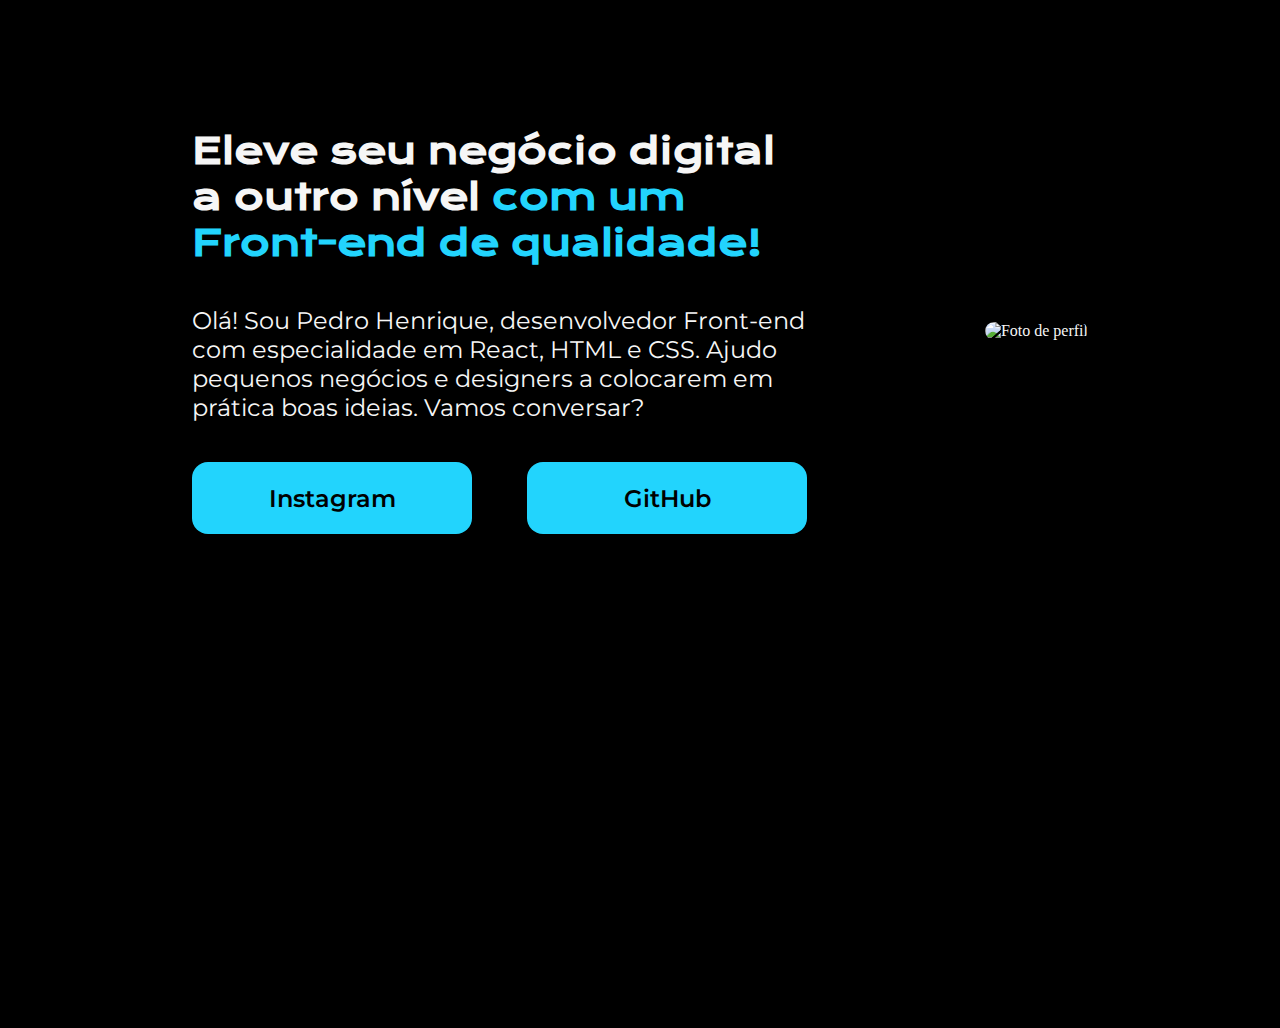
==== index.html @ ce6f3a77 "Primeiro commit" ====
<!DOCTYPE html>
<html lang="pt-br">
    <head>
        <meta charset="UTF-8">
        <meta name="viewport" content="width=device-width, initial-scale=1.0">
        <title>Portifolio</title>
        <link rel="stylesheet" href="style.css">
    </head>
    <body>
        <header>

        </header>
        <main class="apresentacao">
            <section class="apresentacao__conteudo">
                <h1 class="apresentacao__conteudo__titulo">Eleve seu negócio digital a outro nível <strong class="titulo-destaque">com um Front-end de qualidade!</strong></h1>
                <p class="apresentacao__conteudo__texto">Olá! Sou Pedro Henrique, desenvolvedor Front-end com especialidade em React, HTML e CSS. Ajudo pequenos negócios e designers a colocarem em prática boas ideias. Vamos conversar?</p>
                <div class="apresentacao__links">
                    <a class="apresentacao__links__link" href="https://www.instagram.com/pedrohcs3/" target="_blank">Instagram</a>
                    <a class="apresentacao__links__link" href="https://github.com/pedrohenriquecardosodossantos" target="_blank">GitHub</a>
                </div>
            </section>

            <img class="apresentacao__imagem" src="https://avatars.githubusercontent.com/u/125417673?v=4" alt="Foto de perfil">
        </main>
        <footer>

        </footer>
    </body>
</html>
---- style.css ----
@import url('https://fonts.googleapis.com/css2?family=Krona+One&family=Montserrat:ital,wght@0,100..900;1,100..900&display=swap');

* {
    margin: 0;
    padding: 0;
}

body {
    height: 100vh;
    box-sizing: border-box;
    background-color: #000000;
    color: #F6F6F6;
}

.titulo-destaque {
    color: #22D4FD;
}

.apresentacao {
    margin: 10% 15%;
    display: flex;
    flex-direction: row;
    align-items: center;
    justify-content: space-between;
}

.apresentacao__conteudo {
    width: 615px;
    display: flex;
    flex-direction: column;
    gap: 40px;
}

.apresentacao__conteudo__titulo {
    font-size: 36px;
    font-family: 'Krona One', sans-serif;
}

.apresentacao__conteudo__texto {
    font-size: 24px;
    font-family: 'Montserrat', sans-serif;
}

.apresentacao__links {
    display: flex;
    flex-direction: row;
    justify-content: space-between;
}

.apresentacao__links__link {
    background-color: #22D4FD;
    width: 280px;
    text-align: center;
    border-radius: 16px;
    font-size: 24px;
    padding: 21.5px 0px;
    text-decoration: none;
    color: #000000;
    font-family: 'Montserrat', sans-serif;
    font-weight: 600;
}

.apresentacao__imagem {
    border-radius: 32px;
}
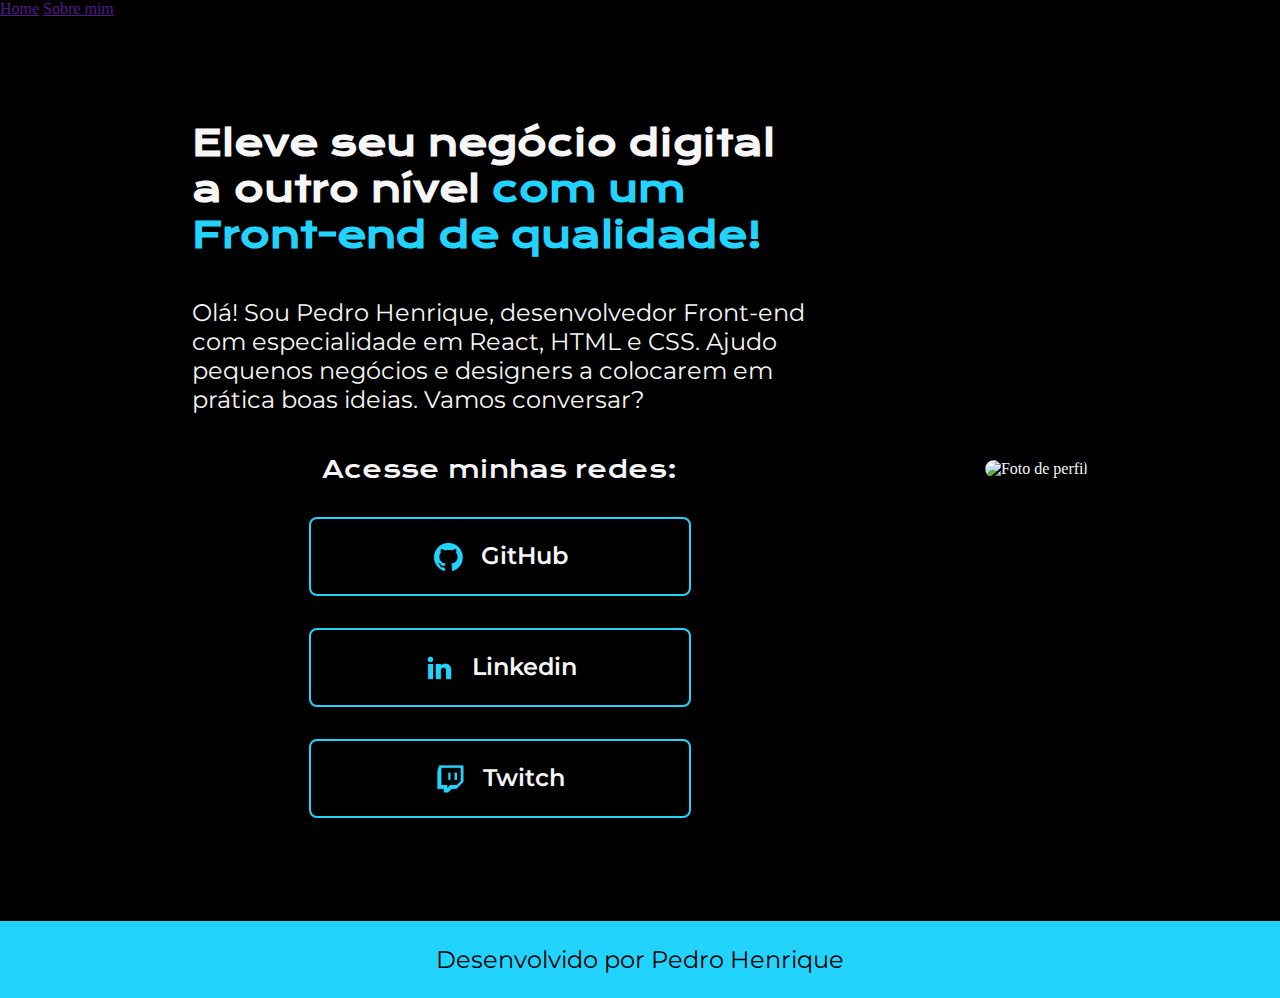
==== commit b4fa2e0c: "Update código" ====
--- a/index.html
+++ b/index.html
@@ -7,23 +7,37 @@
         <link rel="stylesheet" href="style.css">
     </head>
     <body>
-        <header>
-
+        <header class="cabecalho">
+            <nav class="cabecalho__menu">
+                <a class="cabecalho__menu__link" href="">Home</a>
+                <a class="cabecalho__menu__link" href="">Sobre mim</a>
+            </nav>
         </header>
         <main class="apresentacao">
             <section class="apresentacao__conteudo">
                 <h1 class="apresentacao__conteudo__titulo">Eleve seu negócio digital a outro nível <strong class="titulo-destaque">com um Front-end de qualidade!</strong></h1>
                 <p class="apresentacao__conteudo__texto">Olá! Sou Pedro Henrique, desenvolvedor Front-end com especialidade em React, HTML e CSS. Ajudo pequenos negócios e designers a colocarem em prática boas ideias. Vamos conversar?</p>
                 <div class="apresentacao__links">
-                    <a class="apresentacao__links__link" href="https://www.instagram.com/pedrohcs3/" target="_blank">Instagram</a>
-                    <a class="apresentacao__links__link" href="https://github.com/pedrohenriquecardosodossantos" target="_blank">GitHub</a>
+                    <h2 class="apresentacao__links__subtitulo">Acesse minhas redes:</h2>
+                    <a class="apresentacao__links__link" href="https://github.com/pedrohenriquecardosodossantos" target="_blank">
+                        <img src="./assets/github.png" alt="Imagem GitHub">
+                        GitHub
+                    </a>
+                    <a class="apresentacao__links__link" href="https://www.linkedin.com/in/pedro-henrique-cardoso-dos-santos-88b028219/" target="_blank">
+                        <img src="./assets/linkedin.png" alt="Imagem Linkedin">
+                        Linkedin
+                    </a>
+                    <a class="apresentacao__links__link" href="https://www.twitch.tv/zprope" target="_blank">
+                        <img src="./assets/twitch.png" alt="Imagem Twtitch">
+                        Twitch
+                    </a>
                 </div>
             </section>
 
             <img class="apresentacao__imagem" src="https://avatars.githubusercontent.com/u/125417673?v=4" alt="Foto de perfil">
         </main>
-        <footer>
-
+        <footer class="rodape">
+            <p>Desenvolvido por Pedro Henrique</p>
         </footer>
     </body>
 </html>
--- a/style.css
+++ b/style.css
@@ -6,7 +6,7 @@
 }
 
 body {
-    height: 100vh;
+    /* height: 100vh; */
     box-sizing: border-box;
     background-color: #000000;
     color: #F6F6F6;
@@ -17,7 +17,7 @@
 }
 
 .apresentacao {
-    margin: 10% 15%;
+    padding: 8% 15%;
     display: flex;
     flex-direction: row;
     align-items: center;
@@ -43,23 +43,49 @@
 
 .apresentacao__links {
     display: flex;
-    flex-direction: row;
+    flex-direction: column;
     justify-content: space-between;
+    align-items: center;
+    gap: 32px;
+}
+
+.apresentacao__links__subtitulo {
+    font-family: 'Krona One', sans-serif;
+    font-weight: 400;
+    font-size: 24px;
 }
 
 .apresentacao__links__link {
-    background-color: #22D4FD;
-    width: 280px;
+    display: flex;
+    flex-direction: row;
+    justify-content: center;
+    gap: 16px;
+    width: 378px;
     text-align: center;
-    border-radius: 16px;
+    border-radius: 8px;
     font-size: 24px;
     padding: 21.5px 0px;
     text-decoration: none;
-    color: #000000;
+    color: #f6f6f6;
     font-family: 'Montserrat', sans-serif;
     font-weight: 600;
+    border: 2px solid #22D4FD;
+}
+
+.apresentacao__links__link:hover {
+    background-color: #272727;
 }
 
 .apresentacao__imagem {
     border-radius: 32px;
 }
+
+.rodape {
+    padding: 24px;
+    color: #000000;
+    background-color: #22D4FD;
+    text-align: center;
+    font-family: 'Montserrat', sans-serif;
+    font-size: 24px;
+    font-weight: 400;
+}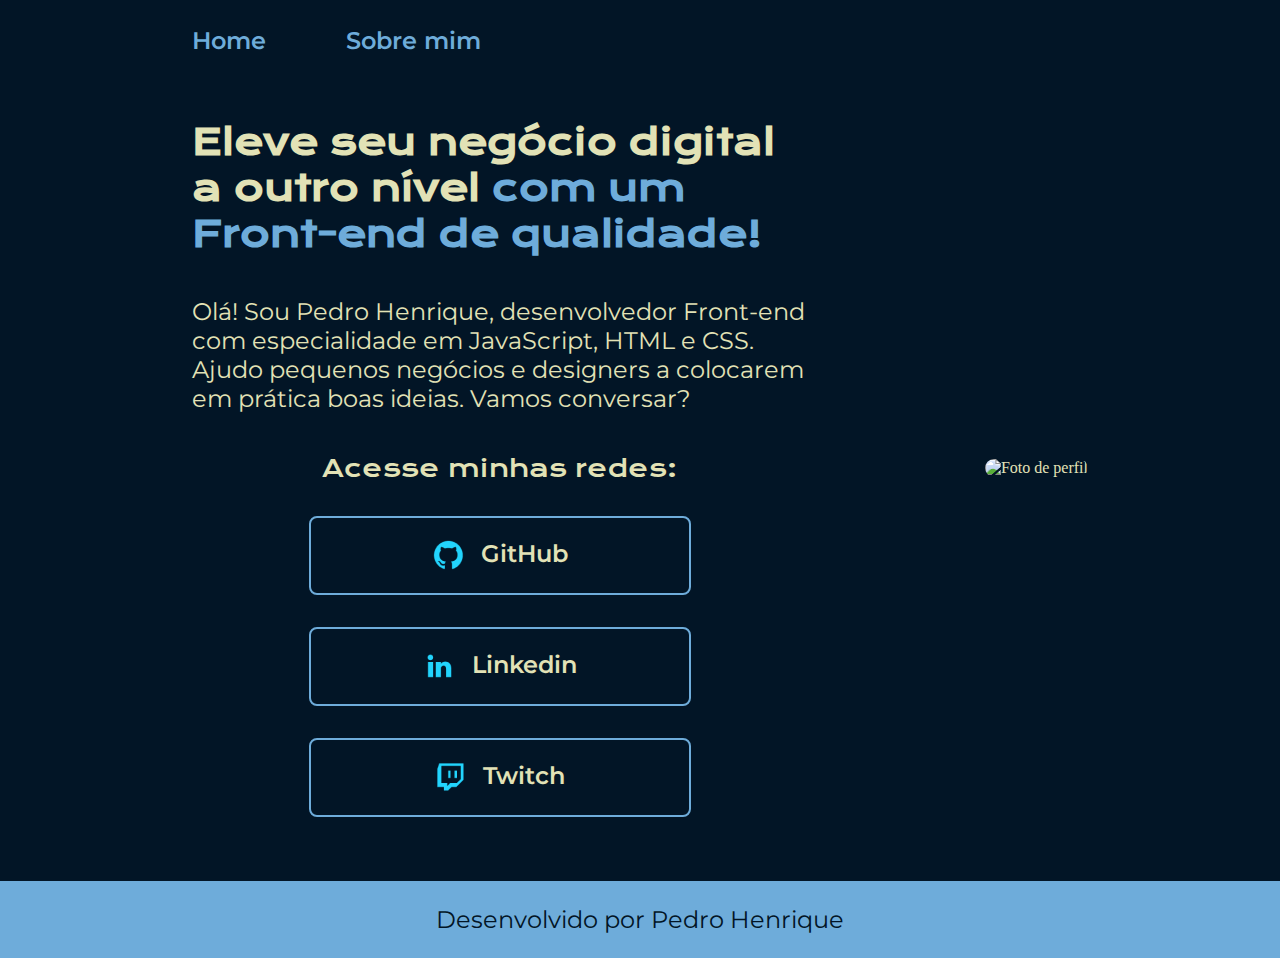
==== commit c4ab039b: "Update código" ====
--- a/index.html
+++ b/index.html
@@ -4,19 +4,19 @@
         <meta charset="UTF-8">
         <meta name="viewport" content="width=device-width, initial-scale=1.0">
         <title>Portifolio</title>
-        <link rel="stylesheet" href="style.css">
+        <link rel="stylesheet" href="./styles/style.css">
     </head>
     <body>
         <header class="cabecalho">
             <nav class="cabecalho__menu">
-                <a class="cabecalho__menu__link" href="">Home</a>
-                <a class="cabecalho__menu__link" href="">Sobre mim</a>
+                <a class="cabecalho__menu__link" href="index.html">Home</a>
+                <a class="cabecalho__menu__link" href="about.html">Sobre mim</a>
             </nav>
         </header>
         <main class="apresentacao">
             <section class="apresentacao__conteudo">
                 <h1 class="apresentacao__conteudo__titulo">Eleve seu negócio digital a outro nível <strong class="titulo-destaque">com um Front-end de qualidade!</strong></h1>
-                <p class="apresentacao__conteudo__texto">Olá! Sou Pedro Henrique, desenvolvedor Front-end com especialidade em React, HTML e CSS. Ajudo pequenos negócios e designers a colocarem em prática boas ideias. Vamos conversar?</p>
+                <p class="apresentacao__conteudo__texto">Olá! Sou Pedro Henrique, desenvolvedor Front-end com especialidade em JavaScript, HTML e CSS. Ajudo pequenos negócios e designers a colocarem em prática boas ideias. Vamos conversar?</p>
                 <div class="apresentacao__links">
                     <h2 class="apresentacao__links__subtitulo">Acesse minhas redes:</h2>
                     <a class="apresentacao__links__link" href="https://github.com/pedrohenriquecardosodossantos" target="_blank">
@@ -33,7 +33,6 @@
                     </a>
                 </div>
             </section>
-
             <img class="apresentacao__imagem" src="https://avatars.githubusercontent.com/u/125417673?v=4" alt="Foto de perfil">
         </main>
         <footer class="rodape">
--- a/styles/style.css
+++ b/styles/style.css
@@ -0,0 +1,118 @@
+@import url('https://fonts.googleapis.com/css2?family=Krona+One&family=Montserrat:ital,wght@0,100..900;1,100..900&display=swap');
+
+:root {
+    --cor-primaria: #021526;
+    --cor-secundaria: #E2E2B6;
+    --cor-terciaria: #6EACDA;
+    --cor-hover: #03346E;
+
+    --fonte-primaria: 'Krona One', sans-serif;
+    --fonte-secundaria: 'Montserrat', sans-serif;
+}
+
+* {
+    margin: 0;
+    padding: 0;
+}
+
+body {
+    box-sizing: border-box;
+    background-color: var(--cor-primaria);
+    color: var(--cor-secundaria);
+}
+
+.cabecalho {
+    padding: 2% 0 0 15%;
+}
+
+.cabecalho__menu {
+    display: flex;
+    flex-direction: row;
+    gap: 80px;
+}
+
+.cabecalho__menu__link {
+    font-family: var(--fonte-secundaria);
+    font-weight: 600;
+    font-size: 24px;
+    color: var(--cor-terciaria);
+    text-decoration: none;
+}
+
+.apresentacao {
+    padding: 5% 15%;
+    display: flex;
+    flex-direction: row;
+    align-items: center;
+    justify-content: space-between;
+}
+
+.apresentacao__conteudo {
+    width: 615px;
+    display: flex;
+    flex-direction: column;
+    gap: 40px;
+}
+
+.apresentacao__conteudo__titulo {
+    font-size: 36px;
+    font-family: var(--fonte-primaria);
+}
+
+.titulo-destaque {
+    color: var(--cor-terciaria);
+}
+
+.apresentacao__conteudo__texto {
+    font-size: 24px;
+    font-family: var(--fonte-secundaria);
+}
+
+.apresentacao__links {
+    display: flex;
+    flex-direction: column;
+    justify-content: space-between;
+    align-items: center;
+    gap: 32px;
+}
+
+.apresentacao__links__subtitulo {
+    font-family: var(--fonte-primaria);
+    font-weight: 400;
+    font-size: 24px;
+}
+
+.apresentacao__links__link {
+    display: flex;
+    flex-direction: row;
+    justify-content: center;
+    gap: 16px;
+    width: 378px;
+    text-align: center;
+    border-radius: 8px;
+    font-size: 24px;
+    padding: 21.5px 0px;
+    text-decoration: none;
+    color: var(--cor-secundaria);
+    font-family: var(--fonte-secundaria);
+    font-weight: 600;
+    border: 2px solid var(--cor-terciaria);
+}
+
+.apresentacao__links__link:hover {
+    background-color: var(--cor-hover);
+}
+
+.apresentacao__imagem {
+    border-radius: 32px;
+}
+
+.rodape {
+    padding: 24px;
+    color: var(--cor-primaria);
+    background-color: var(--cor-terciaria);
+    text-align: center;
+    font-family: var(--fonte-secundaria);
+    font-size: 24px;
+    font-weight: 400;
+}
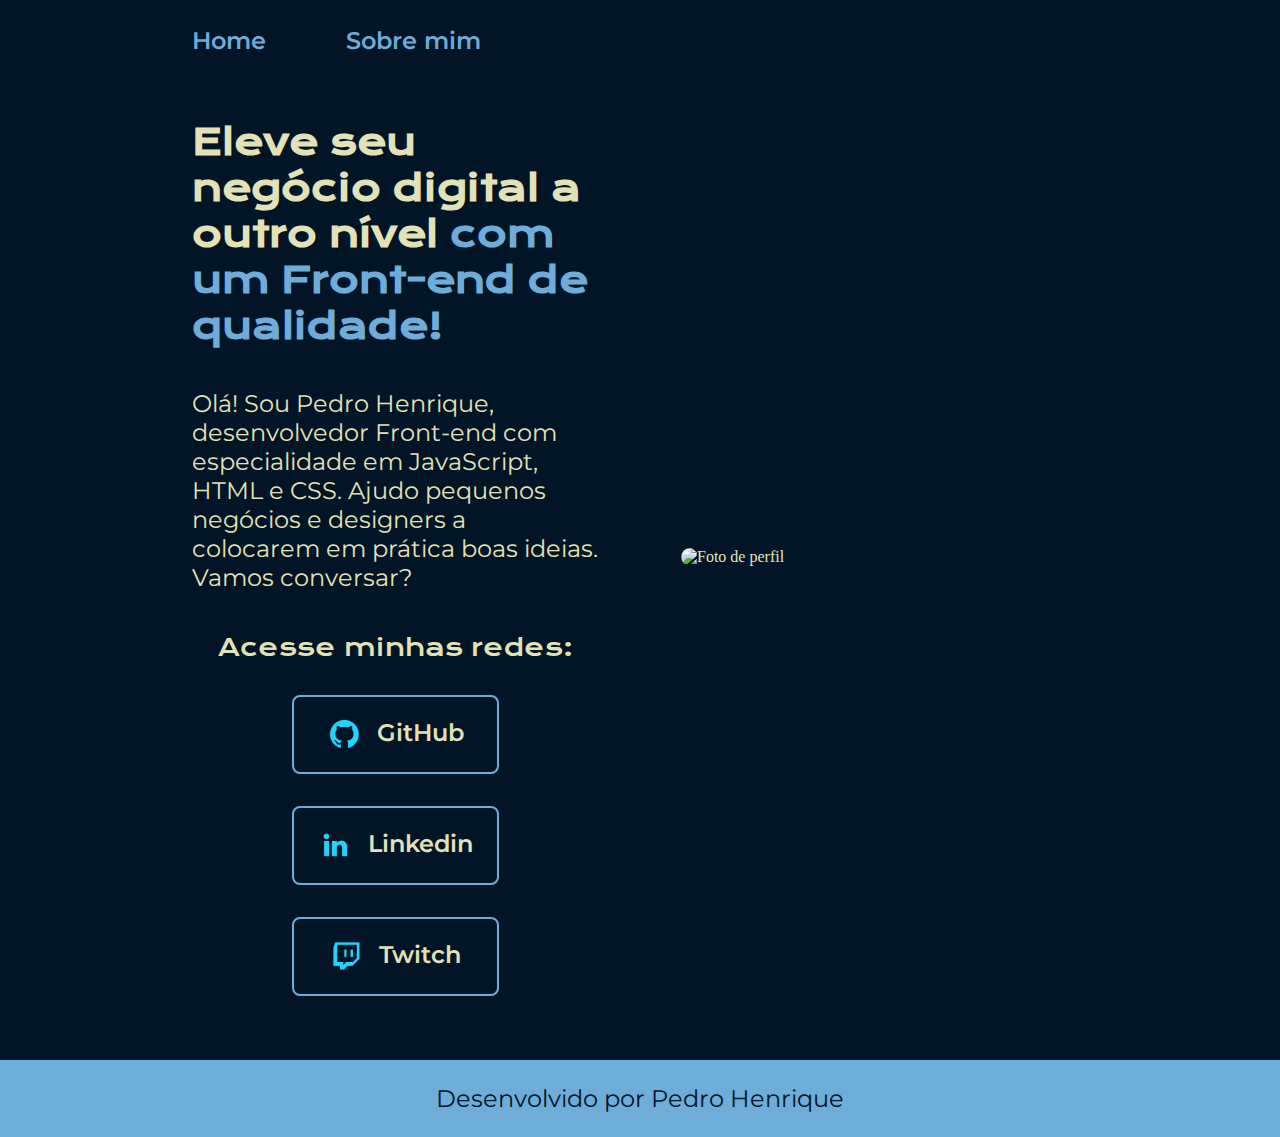
==== commit 0bffb23e: "Segundo Update Código" ====
--- a/index.html
+++ b/index.html
@@ -19,15 +19,15 @@
                 <p class="apresentacao__conteudo__texto">Olá! Sou Pedro Henrique, desenvolvedor Front-end com especialidade em JavaScript, HTML e CSS. Ajudo pequenos negócios e designers a colocarem em prática boas ideias. Vamos conversar?</p>
                 <div class="apresentacao__links">
                     <h2 class="apresentacao__links__subtitulo">Acesse minhas redes:</h2>
-                    <a class="apresentacao__links__link" href="https://github.com/pedrohenriquecardosodossantos" target="_blank">
+                    <a class="apresentacao__links__navegacao" href="https://github.com/pedrohenriquecardosodossantos" target="_blank">
                         <img src="./assets/github.png" alt="Imagem GitHub">
                         GitHub
                     </a>
-                    <a class="apresentacao__links__link" href="https://www.linkedin.com/in/pedro-henrique-cardoso-dos-santos-88b028219/" target="_blank">
+                    <a class="apresentacao__links__navegacao" href="https://www.linkedin.com/in/pedro-henrique-cardoso-dos-santos-88b028219/" target="_blank">
                         <img src="./assets/linkedin.png" alt="Imagem Linkedin">
                         Linkedin
                     </a>
-                    <a class="apresentacao__links__link" href="https://www.twitch.tv/zprope" target="_blank">
+                    <a class="apresentacao__links__navegacao" href="https://www.twitch.tv/zprope" target="_blank">
                         <img src="./assets/twitch.png" alt="Imagem Twtitch">
                         Twitch
                     </a>
--- a/styles/style.css
+++ b/styles/style.css
@@ -34,7 +34,7 @@
 .cabecalho__menu__link {
     font-family: var(--fonte-secundaria);
     font-weight: 600;
-    font-size: 24px;
+    font-size: 1.5rem;
     color: var(--cor-terciaria);
     text-decoration: none;
 }
@@ -45,17 +45,18 @@
     flex-direction: row;
     align-items: center;
     justify-content: space-between;
+    gap: 82px;
 }
 
 .apresentacao__conteudo {
-    width: 615px;
+    width: 50%;
     display: flex;
     flex-direction: column;
     gap: 40px;
 }
 
 .apresentacao__conteudo__titulo {
-    font-size: 36px;
+    font-size: 2.25rem;
     font-family: var(--fonte-primaria);
 }
 
@@ -64,7 +65,7 @@
 }
 
 .apresentacao__conteudo__texto {
-    font-size: 24px;
+    font-size: 1.5rem;
     font-family: var(--fonte-secundaria);
 }
 
@@ -79,18 +80,18 @@
 .apresentacao__links__subtitulo {
     font-family: var(--fonte-primaria);
     font-weight: 400;
-    font-size: 24px;
+    font-size: 1.5rem;
 }
 
-.apresentacao__links__link {
+.apresentacao__links__navegacao {
     display: flex;
     flex-direction: row;
     justify-content: center;
     gap: 16px;
-    width: 378px;
+    width: 50%;
     text-align: center;
     border-radius: 8px;
-    font-size: 24px;
+    font-size: 1.5rem;
     padding: 21.5px 0px;
     text-decoration: none;
     color: var(--cor-secundaria);
@@ -104,6 +105,7 @@
 }
 
 .apresentacao__imagem {
+    width: 50%;
     border-radius: 32px;
 }
 
@@ -113,6 +115,25 @@
     background-color: var(--cor-terciaria);
     text-align: center;
     font-family: var(--fonte-secundaria);
-    font-size: 24px;
+    font-size: 1.5rem;
     font-weight: 400;
 }
+
+@media(max-width: 1200px) {
+    .cabecalho {
+        padding: 10%;
+    }
+
+    .cabecalho__menu {
+        justify-content: center;
+    }
+
+    .apresentacao {
+        flex-direction: column-reverse;
+        padding: 5%;
+    }
+
+    .apresentacao__conteudo {
+        width: auto;
+    }
+}
